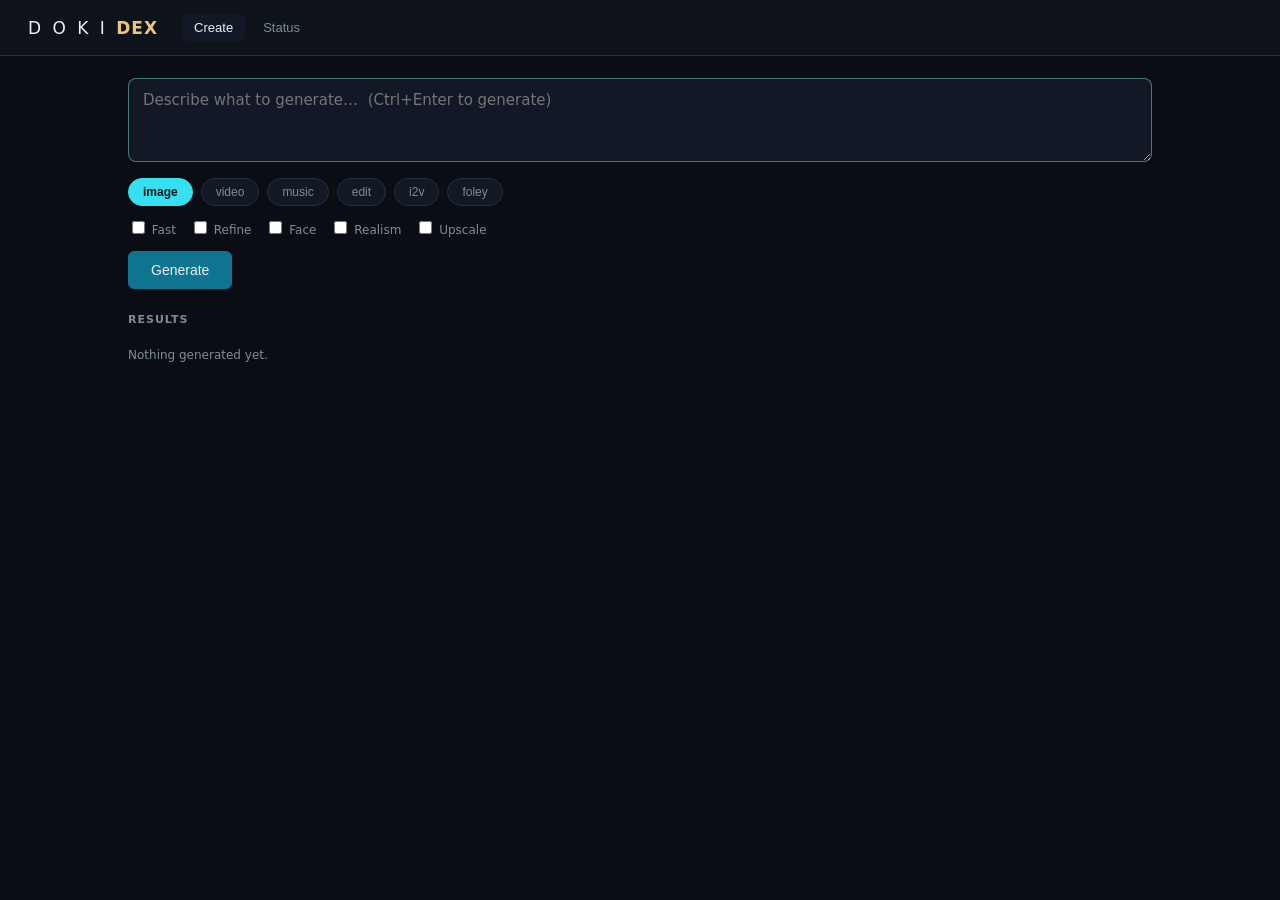
==== control/DokiDex.Web/wwwroot/index.html @ 045ffc01 "feat(web): P1b — live generation via SwarmUI GenerateText2ImageWS The web host now drives SwarmUI's " ====
<!doctype html>
<html lang="en">
<head>
  <meta charset="utf-8" />
  <meta name="viewport" content="width=device-width, initial-scale=1" />
  <title>DokiDex Studio</title>
  <style>
    :root {
      --bg:#0A0E14; --surface:#0D121B; --surface2:#121826; --surface3:#1B2433; --border:#243140;
      --text:#E6EEF6; --dim:#7E8C99; --cyan:#35E0F0; --gold:#E8C77A; --danger:#FF6B6B;
    }
    * { box-sizing:border-box; }
    body { margin:0; background:var(--bg); color:var(--text); font-family:"Segoe UI Variable Display","Segoe UI",system-ui,sans-serif; }
    header { display:flex; align-items:center; gap:18px; padding:14px 28px; border-bottom:1px solid var(--border); background:var(--surface); position:sticky; top:0; z-index:5; }
    .brand { font-weight:300; letter-spacing:3px; font-size:17px; }
    .brand b { color:var(--gold); font-weight:600; letter-spacing:1px; }
    nav { display:flex; gap:6px; margin-left:6px; }
    nav button { background:none; border:0; color:var(--dim); font-size:13px; padding:6px 12px; cursor:pointer; border-radius:5px; }
    nav button.on { color:var(--text); background:var(--surface2); }
    .gpu-pill { margin-left:auto; font-family:"Cascadia Mono",Consolas,monospace; font-size:11px; color:var(--dim); }
    .gpu-pill b { color:var(--cyan); }
    main { padding:22px 28px; max-width:1080px; margin:0 auto; }
    .banner { background:#1a1606; border:1px solid #5a4a16; color:var(--gold); border-radius:8px; padding:12px 14px; margin-bottom:18px; display:flex; align-items:center; gap:14px; font-size:13px; }
    .banner button { margin-left:auto; }
    textarea { width:100%; min-height:84px; resize:vertical; background:var(--surface2); color:var(--text); border:1px solid var(--border); border-radius:8px; padding:12px 14px; font-size:15px; font-family:inherit; }
    textarea:focus { outline:none; border-color:#80E8C77A; }
    .pills { display:flex; gap:8px; flex-wrap:wrap; margin:12px 0; }
    .pill { background:var(--surface2); border:1px solid var(--border); color:var(--dim); border-radius:999px; padding:6px 14px; font-size:12px; cursor:pointer; }
    .pill.on { color:#06121a; background:var(--cyan); border-color:var(--cyan); font-weight:600; }
    .mods { display:flex; gap:14px; flex-wrap:wrap; margin:8px 0 14px; color:var(--dim); font-size:12px; }
    .mods label { cursor:pointer; user-select:none; }
    .row { display:flex; align-items:center; gap:12px; }
    button.primary { background:#0E7490; color:var(--text); border:1px solid #0E7490; border-radius:6px; padding:10px 22px; font-size:14px; cursor:pointer; }
    button.primary:hover { background:#1190b0; }
    button.ghost { background:var(--surface2); color:var(--text); border:1px solid var(--border); border-radius:6px; padding:8px 14px; font-size:13px; cursor:pointer; }
    .hint { color:var(--dim); font-size:12px; }
    h2 { font-size:11px; letter-spacing:1px; color:var(--dim); font-weight:600; text-transform:uppercase; margin:24px 0 10px; }
    .grid { display:grid; grid-template-columns:repeat(auto-fill,minmax(220px,1fr)); gap:14px; }
    .card { background:var(--surface2); border:1px solid var(--border); border-radius:10px; overflow:hidden; }
    .card .media { aspect-ratio:1; background:var(--bg); display:flex; align-items:center; justify-content:center; }
    .card .media img, .card .media video { width:100%; height:100%; object-fit:contain; }
    .card .body { padding:10px 12px; }
    .card .p { font-size:12px; color:var(--text); overflow:hidden; text-overflow:ellipsis; display:-webkit-box; -webkit-line-clamp:2; -webkit-box-orient:vertical; }
    .card .s { font-size:11px; font-family:"Cascadia Mono",Consolas,monospace; margin-top:6px; }
    .s.running { color:var(--cyan); } .s.failed { color:var(--danger); } .s.queued { color:var(--dim); } .s.done { color:var(--gold); }
    .spinner { width:22px; height:22px; border:2px solid var(--border); border-top-color:var(--cyan); border-radius:50%; animation:spin 0.9s linear infinite; }
    @keyframes spin { to { transform:rotate(360deg); } }
    .pbar { height:3px; background:var(--bg); } .pbar > div { height:100%; background:var(--cyan); transition:width .3s; }
    .xbtn { background:none; border:1px solid var(--border); color:var(--dim); border-radius:4px; font-size:10px; padding:2px 8px; cursor:pointer; }
    .xbtn:hover { color:var(--danger); border-color:var(--danger); }
    /* status view */
    .scards { display:grid; grid-template-columns:repeat(auto-fill,minmax(240px,1fr)); gap:12px; }
    .scard { background:var(--surface2); border:1px solid var(--border); border-radius:8px; padding:12px 14px; }
    .dot { width:8px; height:8px; border-radius:50%; display:inline-block; margin-right:7px; }
    .ok{background:var(--cyan)} .warn{background:var(--gold)} .off{background:#3a4452} .bad{background:var(--danger)}
    .modes{display:flex;gap:10px;flex-wrap:wrap;margin-bottom:8px}
    .mode{background:var(--surface2);border:1px solid var(--border);border-radius:6px;color:var(--dim);padding:10px 16px;cursor:pointer;min-width:120px;text-align:left}
    .mode.active{border-left:2px solid var(--cyan);color:var(--text);background:var(--surface)}
    .mode small{display:block;color:var(--dim);font-size:10px;margin-top:2px}
  </style>
</head>
<body>
  <header>
    <span class="brand">D O K I <b>DEX</b></span>
    <nav>
      <button id="nav-create" class="on" onclick="setView('create')">Create</button>
      <button id="nav-status" onclick="setView('status')">Status</button>
    </nav>
    <span id="gpuPill" class="gpu-pill"></span>
  </header>
  <main>
    <section id="view-create">
      <div id="guard"></div>
      <textarea id="prompt" placeholder="Describe what to generate…  (Ctrl+Enter to generate)"></textarea>
      <div class="pills" id="kinds"></div>
      <div class="mods" id="mods"></div>
      <div class="row">
        <button class="primary" id="genBtn" onclick="generate()">Generate</button>
        <span class="hint" id="genHint"></span>
      </div>
      <h2>Results</h2>
      <div class="grid" id="results"><p class="hint">Nothing generated yet.</p></div>
    </section>
    <section id="view-status" style="display:none">
      <div class="modes" id="modes"></div>
      <div id="statusBody"></div>
    </section>
  </main>
  <script>
    const $ = (h) => { const d=document.createElement('div'); d.innerHTML=h; return d.firstElementChild; };
    const esc = (s) => (s||'').replace(/[&<>"]/g, c => ({'&':'&amp;','<':'&lt;','>':'&gt;','"':'&quot;'}[c]));
    const KINDS = ['image','video','music','edit','i2v','foley'];
    const MODS = [['fast','Fast'],['refine','Refine'],['face','Face'],['realism','Realism'],['upscale','Upscale']];
    const VIDEO = new Set(['video','i2v','foley']);
    let state = { view:'create', kind:'image', mods:{}, mediaActive:false };

    function setView(v){ state.view=v;
      document.getElementById('view-create').style.display = v==='create'?'':'none';
      document.getElementById('view-status').style.display = v==='status'?'':'none';
      document.getElementById('nav-create').className = v==='create'?'on':'';
      document.getElementById('nav-status').className = v==='status'?'on':'';
    }
    function renderControls(){
      const k = document.getElementById('kinds'); k.innerHTML='';
      KINDS.forEach(kind => { const b=$(`<button class="pill ${state.kind===kind?'on':''}">${kind}</button>`); b.onclick=()=>{state.kind=kind; renderControls();}; k.appendChild(b); });
      const m = document.getElementById('mods'); m.innerHTML='';
      MODS.forEach(([id,label]) => { const l=$(`<label><input type="checkbox" ${state.mods[id]?'checked':''}/> ${label}</label>`); l.querySelector('input').onchange=(e)=>state.mods[id]=e.target.checked; m.appendChild(l); });
    }
    async function generate(){
      const prompt = document.getElementById('prompt').value.trim();
      const hint = document.getElementById('genHint');
      if(!prompt){ hint.textContent='enter a prompt first'; return; }
      hint.textContent='submitting…';
      try {
        const body = Object.assign({ prompt, kind:state.kind }, state.mods);
        const r = await fetch('/api/generate', { method:'POST', headers:{'Content-Type':'application/json'}, body:JSON.stringify(body) });
        if(!r.ok){ const e=await r.json().catch(()=>({})); hint.textContent = 'error: '+(e.error||r.status); return; }
        hint.textContent=''; pollJobs();
      } catch(e){ hint.textContent='request failed'; }
    }
    function mediaEl(j){
      if(!j.mediaUrl) return '<div class="spinner"></div>';
      if(j.kind==='music') return `<audio controls src="${j.mediaUrl}" style="width:90%"></audio>`;
      if(VIDEO.has(j.kind)) return `<video controls src="${j.mediaUrl}"></video>`;
      return `<img src="${j.mediaUrl}" alt=""/>`;
    }
    async function cancelJob(id){ try{ await fetch('/api/jobs/'+id+'/cancel',{method:'POST'}); }catch{} pollJobs(); }
    function jobCard(j){
      const pct = Math.round((j.progress||0)*100);
      let inner;
      if (j.status==='done') inner = mediaEl(j);
      else if (j.status==='failed') inner = '<span style="color:var(--danger);font-size:26px">!</span>';
      else if (j.status==='running' && j.preview) inner = `<img src="${j.preview}" alt=""/>`;
      else inner = '<div class="spinner"></div>';
      const bar = j.status==='running' ? `<div class="pbar"><div style="width:${pct}%"></div></div>` : '';
      const cancel = (j.status==='running'||j.status==='queued') ? `<button class="xbtn" onclick="cancelJob('${j.id}')">cancel</button>` : '';
      const sub = j.status==='failed' ? esc(j.message||'failed') : (j.status==='running' ? pct+'%' : j.status);
      return `<div class="card"><div class="media">${inner}</div>${bar}<div class="body">
        <div class="p">${esc(j.prompt)}</div>
        <div class="row" style="justify-content:space-between"><span class="s ${j.status}">${j.kind} · ${esc(sub)}</span>${cancel}</div></div></div>`;
    }
    async function pollJobs(){
      try {
        const jobs = await (await fetch('/api/jobs')).json();
        const g = document.getElementById('results');
        if(!jobs.length){ g.innerHTML='<p class="hint">Nothing generated yet.</p>'; return; }
        g.innerHTML=''; jobs.forEach(j => g.appendChild($(jobCard(j))));
      } catch(e){}
    }
    function renderGuard(){
      const el = document.getElementById('guard');
      if(state.mediaActive){ el.innerHTML=''; return; }
      el.innerHTML='';
      const b = $(`<div class="banner"><span>The GPU isn't in MEDIA mode — generation needs it.</span><button class="ghost">Switch to MEDIA</button></div>`);
      b.querySelector('button').onclick = async()=>{ await fetch('/api/mode/media',{method:'POST'}); };
      el.appendChild(b);
    }
    function svcCard(s){
      const cls = !s.installed?'off':(s.running&&s.healthy?'ok':(s.running?'warn':'off'));
      const st = !s.installed?'not installed':(s.running?(s.healthy?'healthy':'starting…'):'stopped');
      const meta=[s.port?':'+s.port:null, s.vramGb?s.vramGb+' GB':null, s.model].filter(Boolean).join(' · ');
      return `<div class="scard"><div class="row" style="justify-content:space-between"><span><span class="dot ${cls}"></span>${esc(s.name)}</span><span class="hint">${st}</span></div><div class="hint" style="margin-top:5px;font-family:monospace">${esc(meta||s.desc||'')}</div></div>`;
    }
    async function pollStatus(){
      try {
        const r = await fetch('/api/status');
        const pill = document.getElementById('gpuPill');
        if(r.status===503){ state.mediaActive=false; renderGuard(); pill.textContent=''; document.getElementById('statusBody').innerHTML='<p class="hint">DokiDex home not found.</p>'; return; }
        const doc = await r.json(); const gpu=doc.gpu||{}; const active=gpu.activeGroup||'none';
        state.mediaActive = active==='media'; renderGuard();
        pill.innerHTML = `GPU <b>${active.toUpperCase()}</b> · ${Math.round((gpu.usedMB||0)/1024)}/${Math.round((gpu.totalMB||0)/1024)} GB`;
        // status view
        const modes=document.getElementById('modes'); modes.innerHTML='';
        [['agent','chat + code'],['coexist','+ autocomplete'],['media','image + video']].forEach(([m,sub])=>{
          const on = active===m || (m==='agent'&&active==='llm');
          const b=$(`<button class="mode ${on?'active':''}"><span>${m.toUpperCase()}</span><small>${sub}</small></button>`);
          b.onclick=()=>fetch('/api/mode/'+m,{method:'POST'}); modes.appendChild(b);
        });
        const body=document.getElementById('statusBody'); body.innerHTML='';
        const llm=(doc.services||[]).filter(s=>s.group!=='media'), media=(doc.services||[]).filter(s=>s.group==='media');
        if(llm.length){ body.appendChild($('<h2>LLM group</h2>')); const g=$('<div class="scards"></div>'); llm.forEach(s=>g.appendChild($(svcCard(s)))); body.appendChild(g); }
        if(media.length){ body.appendChild($('<h2>Media group</h2>')); const g=$('<div class="scards"></div>'); media.forEach(s=>g.appendChild($(svcCard(s)))); body.appendChild(g); }
      } catch(e){}
    }
    document.getElementById('prompt').addEventListener('keydown', e => { if(e.key==='Enter'&&(e.ctrlKey||e.metaKey)){ e.preventDefault(); generate(); } });
    renderControls(); document.getElementById('prompt').focus();
    pollStatus(); setInterval(pollStatus, 2000);
    pollJobs(); setInterval(pollJobs, 1500);
  </script>
</body>
</html>
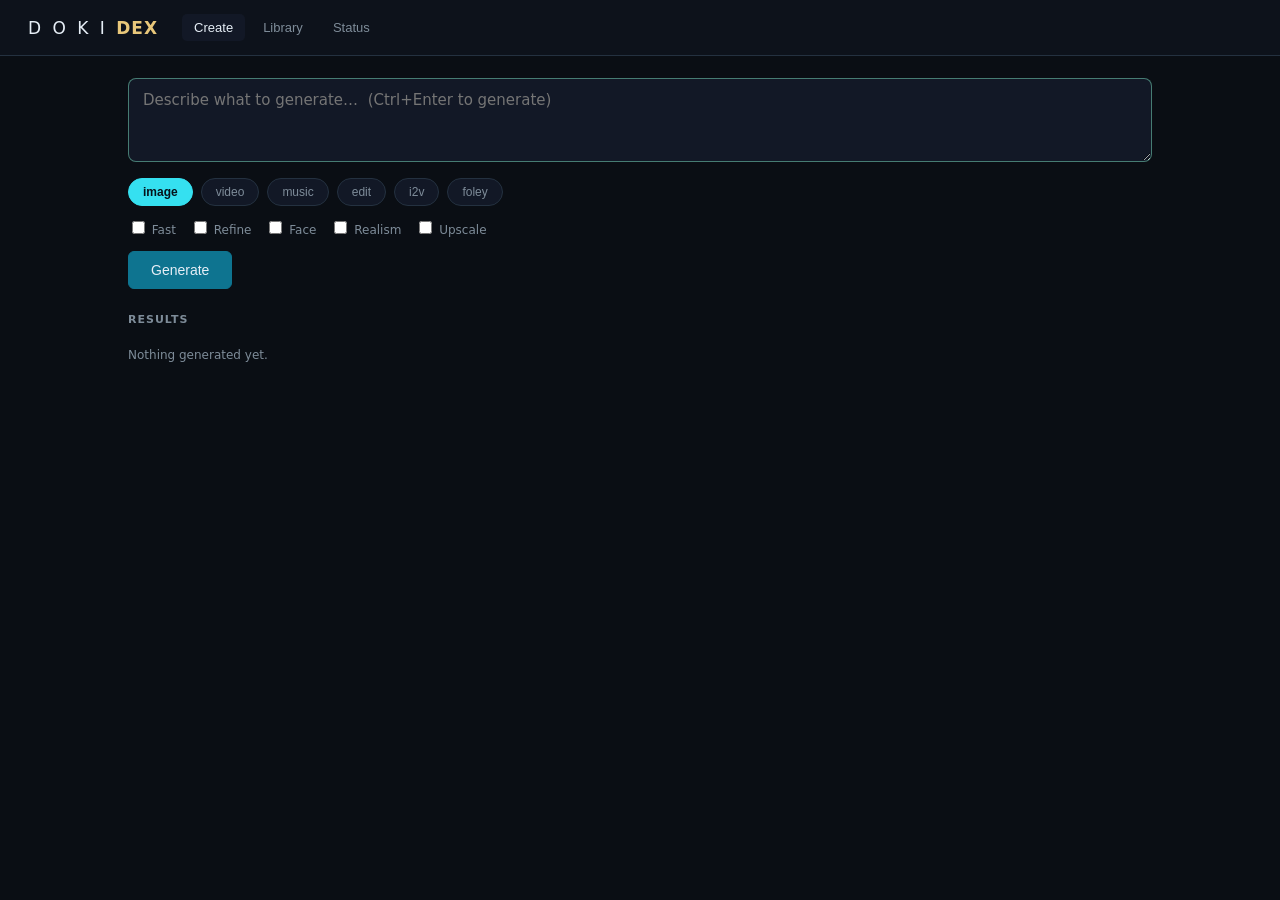
==== commit 7244ca40: "feat(web): P2 — persistent library + gallery GalleryService scans the app-owned output folder (DokiS" ====
--- a/control/DokiDex.Web/wwwroot/index.html
+++ b/control/DokiDex.Web/wwwroot/index.html
@@ -64,6 +64,7 @@
     <span class="brand">D O K I <b>DEX</b></span>
     <nav>
       <button id="nav-create" class="on" onclick="setView('create')">Create</button>
+      <button id="nav-library" onclick="setView('library')">Library</button>
       <button id="nav-status" onclick="setView('status')">Status</button>
     </nav>
     <span id="gpuPill" class="gpu-pill"></span>
@@ -85,6 +86,10 @@
       <div class="modes" id="modes"></div>
       <div id="statusBody"></div>
     </section>
+    <section id="view-library" style="display:none">
+      <h2>Library</h2>
+      <div class="grid" id="library"><p class="hint">Loading…</p></div>
+    </section>
   </main>
   <script>
     const $ = (h) => { const d=document.createElement('div'); d.innerHTML=h; return d.firstElementChild; };
@@ -95,10 +100,11 @@
     let state = { view:'create', kind:'image', mods:{}, mediaActive:false };
 
     function setView(v){ state.view=v;
-      document.getElementById('view-create').style.display = v==='create'?'':'none';
-      document.getElementById('view-status').style.display = v==='status'?'':'none';
-      document.getElementById('nav-create').className = v==='create'?'on':'';
-      document.getElementById('nav-status').className = v==='status'?'on':'';
+      for (const x of ['create','status','library']) {
+        document.getElementById('view-'+x).style.display = v===x?'':'none';
+        document.getElementById('nav-'+x).className = v===x?'on':'';
+      }
+      if (v==='library') loadLibrary();
     }
     function renderControls(){
       const k = document.getElementById('kinds'); k.innerHTML='';
@@ -147,6 +153,26 @@
         g.innerHTML=''; jobs.forEach(j => g.appendChild($(jobCard(j))));
       } catch(e){}
     }
+    function libCard(it){
+      const m = it.kind==='music' ? `<audio controls src="${it.mediaUrl}" style="width:90%"></audio>`
+        : (VIDEO.has(it.kind) ? `<video controls src="${it.mediaUrl}"></video>` : `<img src="${it.mediaUrl}" alt=""/>`);
+      const p = esc(it.prompt) || '<span class="hint">(no prompt)</span>';
+      return `<div class="card"><div class="media">${m}</div><div class="body"><div class="p">${p}</div>
+        <div class="row" style="justify-content:space-between;margin-top:6px"><span class="s done">${it.kind}</span><span>
+        <button class="xbtn" onclick="remixItem('${encodeURIComponent(it.prompt)}','${it.kind}')">remix</button>
+        <a class="xbtn" href="${it.mediaUrl}" download style="text-decoration:none">save</a>
+        <button class="xbtn" onclick="delItem('${encodeURIComponent(it.name)}')">del</button></span></div></div></div>`;
+    }
+    async function loadLibrary(){
+      try {
+        const items = await (await fetch('/api/gallery')).json();
+        const g = document.getElementById('library');
+        g.innerHTML = items.length ? '' : '<p class="hint">No saved generations yet.</p>';
+        items.forEach(it => g.appendChild($(libCard(it))));
+      } catch(e){ document.getElementById('library').innerHTML='<p class="err">could not load the library</p>'; }
+    }
+    async function delItem(name){ try{ await fetch('/api/gallery/'+name,{method:'DELETE'}); }catch{} loadLibrary(); }
+    function remixItem(p,kind){ document.getElementById('prompt').value = decodeURIComponent(p); state.kind = kind; renderControls(); setView('create'); document.getElementById('prompt').focus(); }
     function renderGuard(){
       const el = document.getElementById('guard');
       if(state.mediaActive){ el.innerHTML=''; return; }
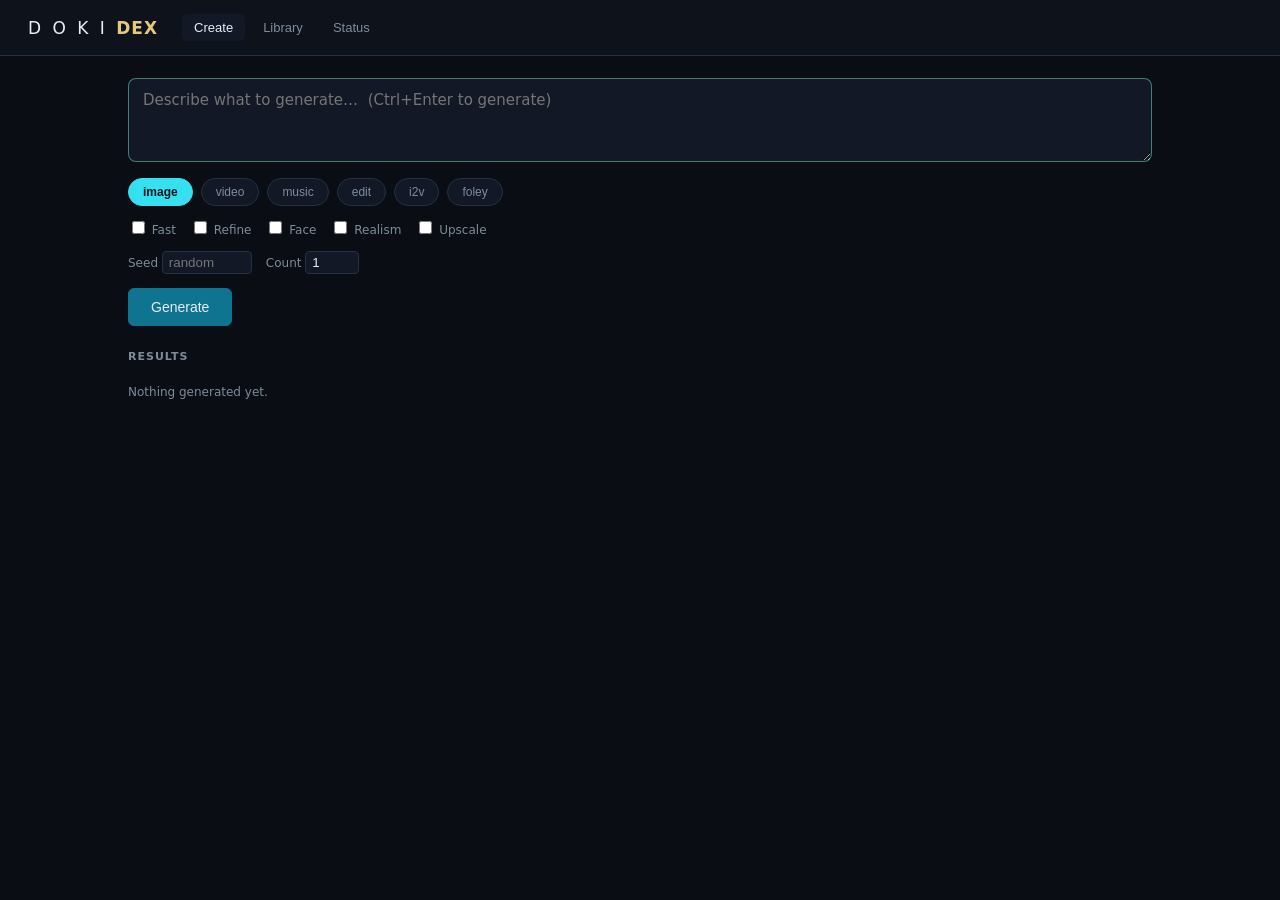
==== commit 8d1cd748: "feat(gen): P4 — seed / count / strength recipe knobs (+ rerun) Threaded seed (reproducibility/rerun)" ====
--- a/control/DokiDex.Web/wwwroot/index.html
+++ b/control/DokiDex.Web/wwwroot/index.html
@@ -48,6 +48,7 @@
     .pbar { height:3px; background:var(--bg); } .pbar > div { height:100%; background:var(--cyan); transition:width .3s; }
     .xbtn { background:none; border:1px solid var(--border); color:var(--dim); border-radius:4px; font-size:10px; padding:2px 8px; cursor:pointer; }
     .xbtn:hover { color:var(--danger); border-color:var(--danger); }
+    .kin { width:90px; background:var(--surface2); border:1px solid var(--border); color:var(--text); border-radius:4px; padding:3px 6px; }
     /* status view */
     .scards { display:grid; grid-template-columns:repeat(auto-fill,minmax(240px,1fr)); gap:12px; }
     .scard { background:var(--surface2); border:1px solid var(--border); border-radius:8px; padding:12px 14px; }
@@ -75,6 +76,10 @@
       <textarea id="prompt" placeholder="Describe what to generate…  (Ctrl+Enter to generate)"></textarea>
       <div class="pills" id="kinds"></div>
       <div class="mods" id="mods"></div>
+      <div class="mods">
+        <label>Seed <input id="seed" type="number" placeholder="random" class="kin"></label>
+        <label>Count <input id="count" type="number" value="1" min="1" max="9" class="kin" style="width:54px"></label>
+      </div>
       <div class="row">
         <button class="primary" id="genBtn" onclick="generate()">Generate</button>
         <span class="hint" id="genHint"></span>
@@ -118,7 +123,9 @@
       if(!prompt){ hint.textContent='enter a prompt first'; return; }
       hint.textContent='submitting…';
       try {
-        const body = Object.assign({ prompt, kind:state.kind }, state.mods);
+        const seedVal = document.getElementById('seed').value.trim();
+        const body = Object.assign({ prompt, kind:state.kind, count: parseInt(document.getElementById('count').value)||1 }, state.mods);
+        if (seedVal!=='') body.seed = parseInt(seedVal);
         const r = await fetch('/api/generate', { method:'POST', headers:{'Content-Type':'application/json'}, body:JSON.stringify(body) });
         if(!r.ok){ const e=await r.json().catch(()=>({})); hint.textContent = 'error: '+(e.error||r.status); return; }
         hint.textContent=''; pollJobs();
@@ -131,6 +138,7 @@
       return `<img src="${j.mediaUrl}" alt=""/>`;
     }
     async function cancelJob(id){ try{ await fetch('/api/jobs/'+id+'/cancel',{method:'POST'}); }catch{} pollJobs(); }
+    async function rerunJob(p,kind){ try{ await fetch('/api/generate',{method:'POST',headers:{'Content-Type':'application/json'},body:JSON.stringify({prompt:decodeURIComponent(p),kind})}); }catch{} pollJobs(); }
     function jobCard(j){
       const pct = Math.round((j.progress||0)*100);
       let inner;
@@ -140,10 +148,11 @@
       else inner = '<div class="spinner"></div>';
       const bar = j.status==='running' ? `<div class="pbar"><div style="width:${pct}%"></div></div>` : '';
       const cancel = (j.status==='running'||j.status==='queued') ? `<button class="xbtn" onclick="cancelJob('${j.id}')">cancel</button>` : '';
+      const rerun = j.status==='done' ? `<button class="xbtn" onclick="rerunJob('${encodeURIComponent(j.prompt)}','${j.kind}')">↻ rerun</button>` : '';
       const sub = j.status==='failed' ? esc(j.message||'failed') : (j.status==='running' ? pct+'%' : j.status);
       return `<div class="card"><div class="media">${inner}</div>${bar}<div class="body">
         <div class="p">${esc(j.prompt)}</div>
-        <div class="row" style="justify-content:space-between"><span class="s ${j.status}">${j.kind} · ${esc(sub)}</span>${cancel}</div></div></div>`;
+        <div class="row" style="justify-content:space-between"><span class="s ${j.status}">${j.kind} · ${esc(sub)}</span><span>${rerun}${cancel}</span></div></div></div>`;
     }
     async function pollJobs(){
       try {
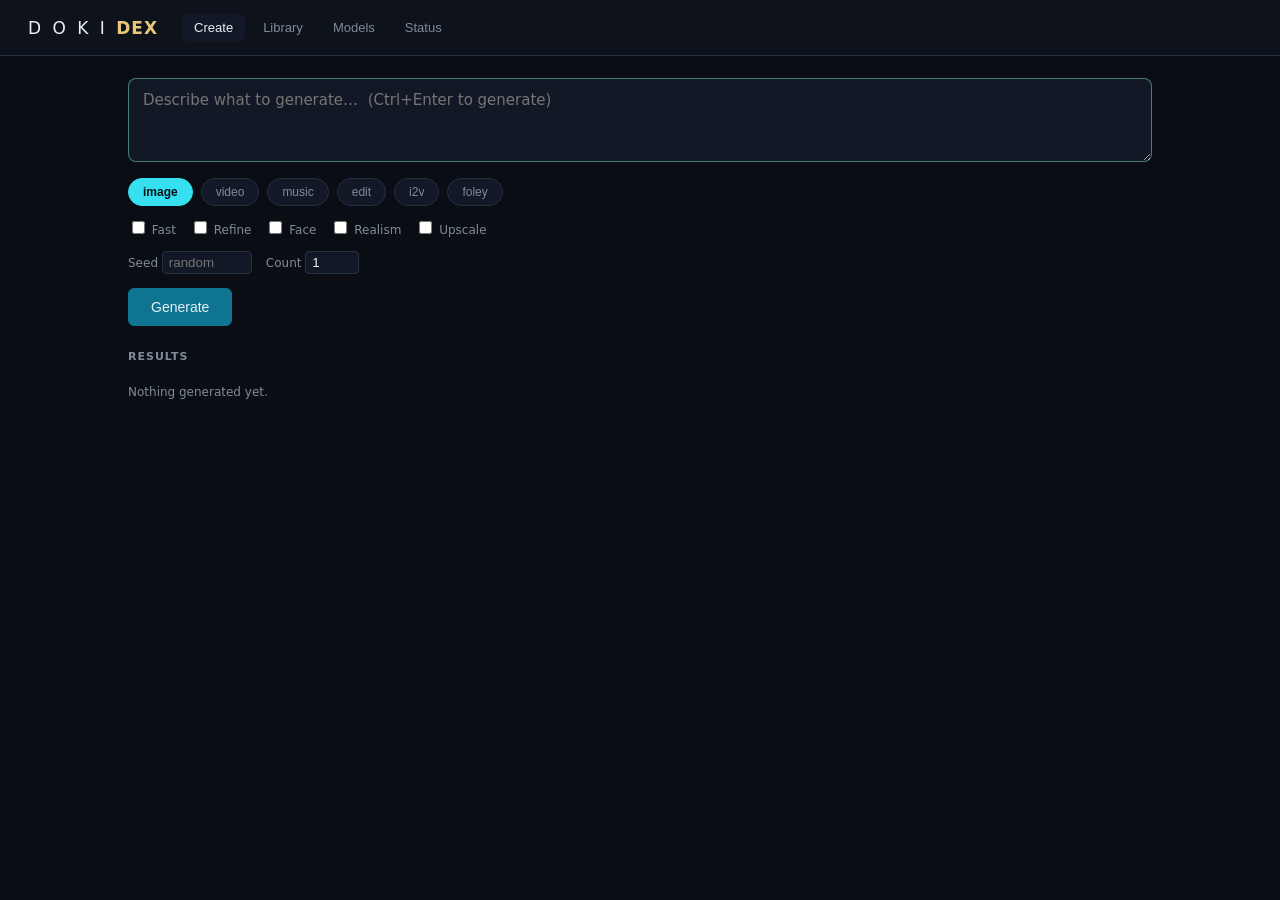
==== commit eb2f94ef: "feat(web): P3 — model manager (capability catalog + install/delete) media-assets/model-catalog.json:" ====
--- a/control/DokiDex.Web/wwwroot/index.html
+++ b/control/DokiDex.Web/wwwroot/index.html
@@ -66,6 +66,7 @@
     <nav>
       <button id="nav-create" class="on" onclick="setView('create')">Create</button>
       <button id="nav-library" onclick="setView('library')">Library</button>
+      <button id="nav-models" onclick="setView('models')">Models</button>
       <button id="nav-status" onclick="setView('status')">Status</button>
     </nav>
     <span id="gpuPill" class="gpu-pill"></span>
@@ -95,6 +96,9 @@
       <h2>Library</h2>
       <div class="grid" id="library"><p class="hint">Loading…</p></div>
     </section>
+    <section id="view-models" style="display:none">
+      <div id="models"><p class="hint">Loading…</p></div>
+    </section>
   </main>
   <script>
     const $ = (h) => { const d=document.createElement('div'); d.innerHTML=h; return d.firstElementChild; };
@@ -105,11 +109,12 @@
     let state = { view:'create', kind:'image', mods:{}, mediaActive:false };
 
     function setView(v){ state.view=v;
-      for (const x of ['create','status','library']) {
+      for (const x of ['create','status','library','models']) {
         document.getElementById('view-'+x).style.display = v===x?'':'none';
         document.getElementById('nav-'+x).className = v===x?'on':'';
       }
       if (v==='library') loadLibrary();
+      if (v==='models') loadModels();
     }
     function renderControls(){
       const k = document.getElementById('kinds'); k.innerHTML='';
@@ -121,6 +126,12 @@
       const prompt = document.getElementById('prompt').value.trim();
       const hint = document.getElementById('genHint');
       if(!prompt){ hint.textContent='enter a prompt first'; return; }
+      if(!state.mediaActive){
+        if(!confirm("The GPU isn't in MEDIA mode. Switch now (this stops the running LLM) and generate?")) return;
+        hint.textContent='switching to MEDIA…';
+        try{ await fetch('/api/mode/media',{method:'POST'}); }catch{}
+        if(!await waitForMedia(90)){ hint.textContent='still switching to MEDIA — click Generate again in a moment'; return; }
+      }
       hint.textContent='submitting…';
       try {
         const seedVal = document.getElementById('seed').value.trim();
@@ -137,6 +148,7 @@
       if(VIDEO.has(j.kind)) return `<video controls src="${j.mediaUrl}"></video>`;
       return `<img src="${j.mediaUrl}" alt=""/>`;
     }
+    function waitForMedia(maxSec){ return new Promise(res=>{ let n=0; const t=setInterval(()=>{ if(state.mediaActive){clearInterval(t);res(true);} else if(++n>=maxSec){clearInterval(t);res(false);} },1000); }); }
     async function cancelJob(id){ try{ await fetch('/api/jobs/'+id+'/cancel',{method:'POST'}); }catch{} pollJobs(); }
     async function rerunJob(p,kind){ try{ await fetch('/api/generate',{method:'POST',headers:{'Content-Type':'application/json'},body:JSON.stringify({prompt:decodeURIComponent(p),kind})}); }catch{} pollJobs(); }
     function jobCard(j){
@@ -182,6 +194,33 @@
     }
     async function delItem(name){ try{ await fetch('/api/gallery/'+name,{method:'DELETE'}); }catch{} loadLibrary(); }
     function remixItem(p,kind){ document.getElementById('prompt').value = decodeURIComponent(p); state.kind = kind; renderControls(); setView('create'); document.getElementById('prompt').focus(); }
+    let modelsTimer=null;
+    function modelRow(m){
+      const status = m.installed ? '<span class="s done">installed</span>'
+        : m.downloading ? `<span class="s running">downloading ${Math.round(m.progress*100)}%</span>`
+        : m.error ? `<span class="s failed">failed: ${esc(m.error)}</span>`
+        : '<span class="hint">not installed</span>';
+      const btn = m.installed ? `<button class="xbtn" onclick="delModel('${m.id}')">remove</button>`
+        : m.downloading ? '' : `<button class="xbtn" onclick="installModel('${m.id}')">install</button>`;
+      return `<div class="scard"><div class="row" style="justify-content:space-between"><span>${esc(m.name)}${m.isDefault?' <span class="hint">· default</span>':''}</span>${btn}</div>
+        <div class="hint" style="margin-top:5px;font-family:monospace">~${m.sizeGb} GB · ${m.tier} · ${status}</div></div>`;
+    }
+    async function loadModels(){
+      try {
+        const models = await (await fetch('/api/models')).json();
+        const el = document.getElementById('models'); el.innerHTML='';
+        for (const c of [...new Set(models.map(m=>m.capability))]) {
+          el.appendChild($(`<h2>${c}</h2>`));
+          const g=$('<div class="scards"></div>');
+          models.filter(m=>m.capability===c).forEach(m=>g.appendChild($(modelRow(m))));
+          el.appendChild(g);
+        }
+        if (models.some(m=>m.downloading) && state.view==='models' && !modelsTimer)
+          modelsTimer = setTimeout(()=>{ modelsTimer=null; loadModels(); }, 2000);
+      } catch(e){ document.getElementById('models').innerHTML='<p class="err">could not load models</p>'; }
+    }
+    async function installModel(id){ try{ await fetch('/api/models/'+id+'/install',{method:'POST'}); }catch{} loadModels(); }
+    async function delModel(id){ if(!confirm('Remove this model file?')) return; try{ await fetch('/api/models/'+id,{method:'DELETE'}); }catch{} loadModels(); }
     function renderGuard(){
       const el = document.getElementById('guard');
       if(state.mediaActive){ el.innerHTML=''; return; }
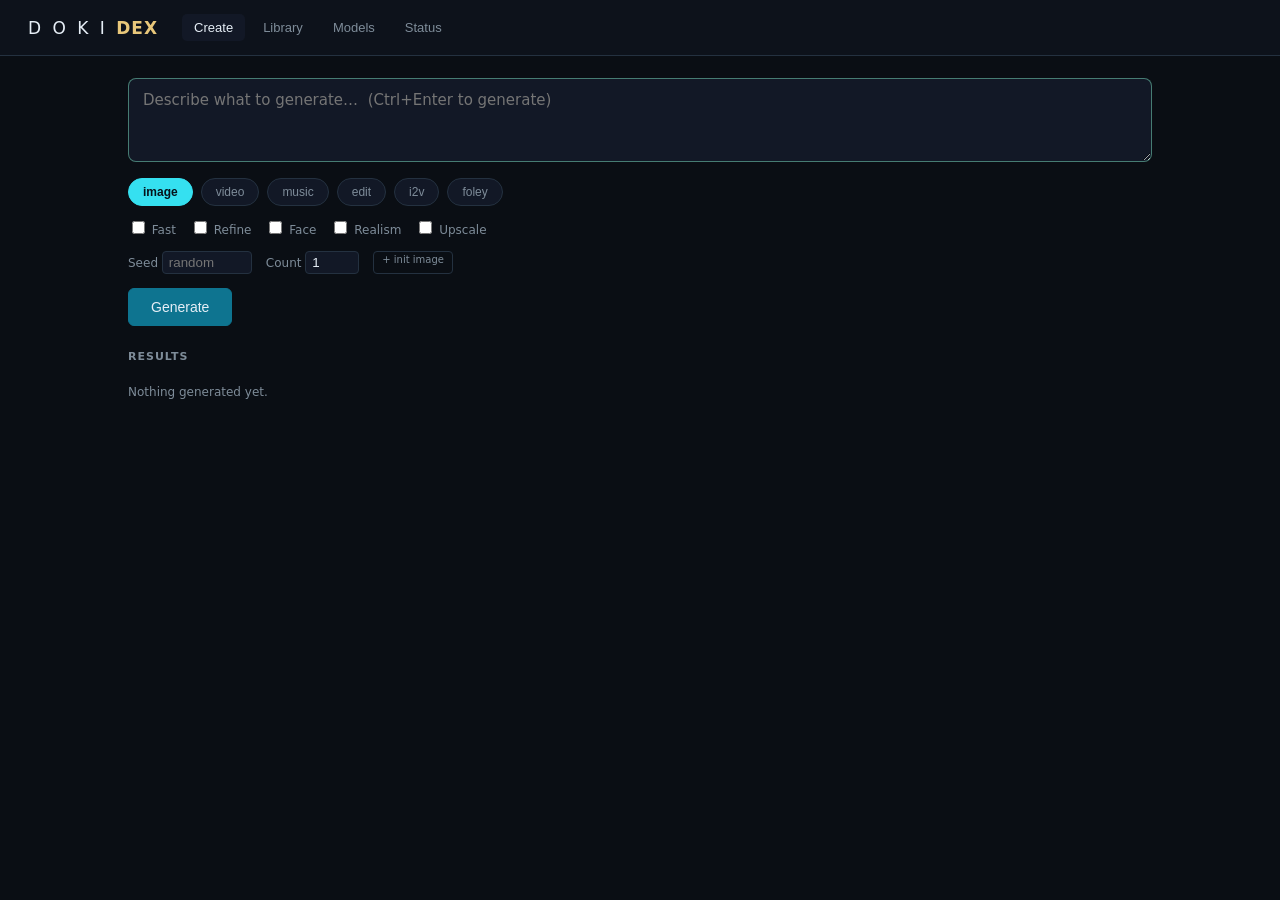
==== commit d8b4e49c: "feat(web): P5 start — init-image upload (edit / i2v / img2img foundation) The composer accepts an in" ====
--- a/control/DokiDex.Web/wwwroot/index.html
+++ b/control/DokiDex.Web/wwwroot/index.html
@@ -80,6 +80,8 @@
       <div class="mods">
         <label>Seed <input id="seed" type="number" placeholder="random" class="kin"></label>
         <label>Count <input id="count" type="number" value="1" min="1" max="9" class="kin" style="width:54px"></label>
+        <label class="xbtn" style="cursor:pointer">+ init image<input id="initfile" type="file" accept="image/*" style="display:none"></label>
+        <span id="initname" class="hint" style="cursor:pointer"></span>
       </div>
       <div class="row">
         <button class="primary" id="genBtn" onclick="generate()">Generate</button>
@@ -106,7 +108,7 @@
     const KINDS = ['image','video','music','edit','i2v','foley'];
     const MODS = [['fast','Fast'],['refine','Refine'],['face','Face'],['realism','Realism'],['upscale','Upscale']];
     const VIDEO = new Set(['video','i2v','foley']);
-    let state = { view:'create', kind:'image', mods:{}, mediaActive:false };
+    let state = { view:'create', kind:'image', mods:{}, mediaActive:false, initImage:null };
 
     function setView(v){ state.view=v;
       for (const x of ['create','status','library','models']) {
@@ -137,6 +139,7 @@
         const seedVal = document.getElementById('seed').value.trim();
         const body = Object.assign({ prompt, kind:state.kind, count: parseInt(document.getElementById('count').value)||1 }, state.mods);
         if (seedVal!=='') body.seed = parseInt(seedVal);
+        if (state.initImage) body.initImage = state.initImage;
         const r = await fetch('/api/generate', { method:'POST', headers:{'Content-Type':'application/json'}, body:JSON.stringify(body) });
         if(!r.ok){ const e=await r.json().catch(()=>({})); hint.textContent = 'error: '+(e.error||r.status); return; }
         hint.textContent=''; pollJobs();
@@ -257,6 +260,12 @@
       } catch(e){}
     }
     document.getElementById('prompt').addEventListener('keydown', e => { if(e.key==='Enter'&&(e.ctrlKey||e.metaKey)){ e.preventDefault(); generate(); } });
+    document.getElementById('initfile').addEventListener('change', e => {
+      const f = e.target.files[0]; const nm = document.getElementById('initname');
+      if(!f){ state.initImage=null; nm.textContent=''; return; }
+      const rd = new FileReader(); rd.onload = () => { state.initImage = rd.result; nm.textContent = f.name + '  ✕'; }; rd.readAsDataURL(f);
+    });
+    document.getElementById('initname').addEventListener('click', () => { state.initImage=null; document.getElementById('initfile').value=''; document.getElementById('initname').textContent=''; });
     renderControls(); document.getElementById('prompt').focus();
     pollStatus(); setInterval(pollStatus, 2000);
     pollJobs(); setInterval(pollJobs, 1500);
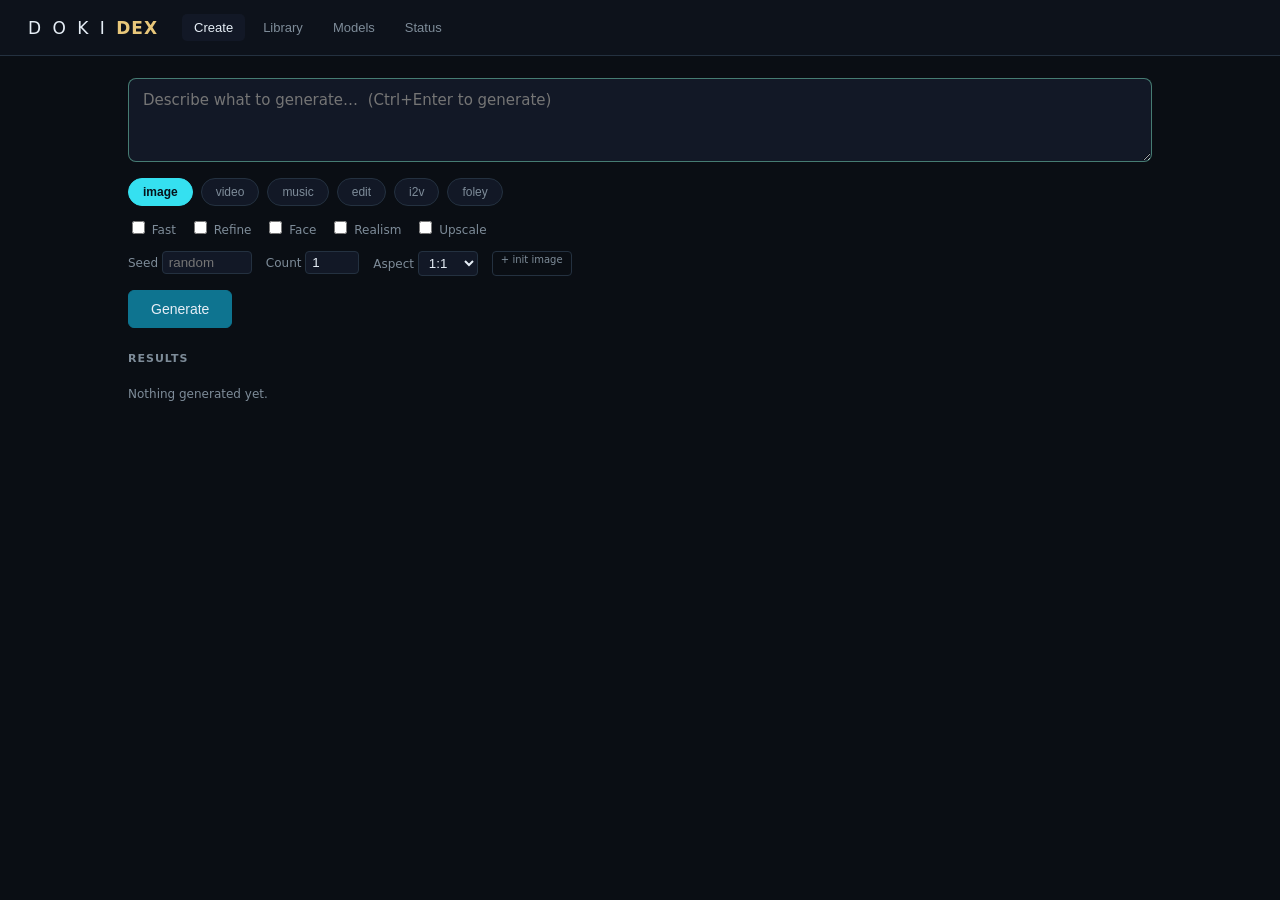
==== commit 4dfdc7c9: "Studio: aspect-ratio presets (16:9 / 9:16 / 4:3 / 3:4 / 1:1) Composer gets an aspect <select> that r" ====
--- a/control/DokiDex.Web/wwwroot/index.html
+++ b/control/DokiDex.Web/wwwroot/index.html
@@ -80,8 +80,17 @@
       <div class="mods">
         <label>Seed <input id="seed" type="number" placeholder="random" class="kin"></label>
         <label>Count <input id="count" type="number" value="1" min="1" max="9" class="kin" style="width:54px"></label>
+        <label>Aspect <select id="aspect" class="kin" style="width:auto"><option value="">1:1</option><option>16:9</option><option>9:16</option><option>4:3</option><option>3:4</option></select></label>
         <label class="xbtn" style="cursor:pointer">+ init image<input id="initfile" type="file" accept="image/*" style="display:none"></label>
         <span id="initname" class="hint" style="cursor:pointer"></span>
+      </div>
+      <div id="maskbox" style="display:none;margin:4px 0 12px">
+        <div class="hint" style="margin-bottom:4px">Edit canvas — paint the area to change, then Generate:</div>
+        <div style="position:relative;display:inline-block;border:1px solid var(--border);border-radius:6px;overflow:hidden">
+          <img id="maskimg" style="display:block;max-width:512px"/>
+          <canvas id="maskcanvas" style="position:absolute;left:0;top:0;cursor:crosshair;opacity:0.5"></canvas>
+        </div>
+        <div style="margin-top:4px"><button class="xbtn" onclick="clearMask()">clear mask</button></div>
       </div>
       <div class="row">
         <button class="primary" id="genBtn" onclick="generate()">Generate</button>
@@ -123,7 +132,20 @@
       KINDS.forEach(kind => { const b=$(`<button class="pill ${state.kind===kind?'on':''}">${kind}</button>`); b.onclick=()=>{state.kind=kind; renderControls();}; k.appendChild(b); });
       const m = document.getElementById('mods'); m.innerHTML='';
       MODS.forEach(([id,label]) => { const l=$(`<label><input type="checkbox" ${state.mods[id]?'checked':''}/> ${label}</label>`); l.querySelector('input').onchange=(e)=>state.mods[id]=e.target.checked; m.appendChild(l); });
-    }
+      updateMaskBox();
+    }
+    let _maskDrawn=false, _maskDrawing=false;
+    function updateMaskBox(){
+      const show = state.kind==='edit' && !!state.initImage;
+      document.getElementById('maskbox').style.display = show ? '' : 'none';
+      if (show) setupMask();
+    }
+    function setupMask(){
+      const img=document.getElementById('maskimg'), cv=document.getElementById('maskcanvas');
+      img.onload = () => { cv.width=img.clientWidth; cv.height=img.clientHeight; clearMask(); };
+      if (img.src !== state.initImage) img.src = state.initImage; else if (img.complete) { cv.width=img.clientWidth; cv.height=img.clientHeight; }
+    }
+    function clearMask(){ const cv=document.getElementById('maskcanvas'); const x=cv.getContext('2d'); x.fillStyle='#000'; x.fillRect(0,0,cv.width,cv.height); _maskDrawn=false; }
     async function generate(){
       const prompt = document.getElementById('prompt').value.trim();
       const hint = document.getElementById('genHint');
@@ -139,7 +161,9 @@
         const seedVal = document.getElementById('seed').value.trim();
         const body = Object.assign({ prompt, kind:state.kind, count: parseInt(document.getElementById('count').value)||1 }, state.mods);
         if (seedVal!=='') body.seed = parseInt(seedVal);
+        const asp = document.getElementById('aspect').value; if (asp) body.aspect = asp;
         if (state.initImage) body.initImage = state.initImage;
+        if (state.kind==='edit' && state.initImage && _maskDrawn) body.maskImage = document.getElementById('maskcanvas').toDataURL('image/png');
         const r = await fetch('/api/generate', { method:'POST', headers:{'Content-Type':'application/json'}, body:JSON.stringify(body) });
         if(!r.ok){ const e=await r.json().catch(()=>({})); hint.textContent = 'error: '+(e.error||r.status); return; }
         hint.textContent=''; pollJobs();
@@ -262,10 +286,18 @@
     document.getElementById('prompt').addEventListener('keydown', e => { if(e.key==='Enter'&&(e.ctrlKey||e.metaKey)){ e.preventDefault(); generate(); } });
     document.getElementById('initfile').addEventListener('change', e => {
       const f = e.target.files[0]; const nm = document.getElementById('initname');
-      if(!f){ state.initImage=null; nm.textContent=''; return; }
-      const rd = new FileReader(); rd.onload = () => { state.initImage = rd.result; nm.textContent = f.name + '  ✕'; }; rd.readAsDataURL(f);
+      if(!f){ state.initImage=null; nm.textContent=''; updateMaskBox(); return; }
+      const rd = new FileReader(); rd.onload = () => { state.initImage = rd.result; nm.textContent = f.name + '  ✕'; updateMaskBox(); }; rd.readAsDataURL(f);
     });
-    document.getElementById('initname').addEventListener('click', () => { state.initImage=null; document.getElementById('initfile').value=''; document.getElementById('initname').textContent=''; });
+    document.getElementById('initname').addEventListener('click', () => { state.initImage=null; document.getElementById('initfile').value=''; document.getElementById('initname').textContent=''; updateMaskBox(); });
+    (function(){
+      const cv = document.getElementById('maskcanvas');
+      const at = e => { const r=cv.getBoundingClientRect(); return [e.clientX-r.left, e.clientY-r.top]; };
+      const dot = (x,y) => { const c=cv.getContext('2d'); c.fillStyle='#fff'; c.beginPath(); c.arc(x,y,14,0,7); c.fill(); _maskDrawn=true; };
+      cv.addEventListener('mousedown', e => { _maskDrawing=true; const [x,y]=at(e); dot(x,y); });
+      cv.addEventListener('mousemove', e => { if(_maskDrawing){ const [x,y]=at(e); dot(x,y); } });
+      window.addEventListener('mouseup', () => { _maskDrawing=false; });
+    })();
     renderControls(); document.getElementById('prompt').focus();
     pollStatus(); setInterval(pollStatus, 2000);
     pollJobs(); setInterval(pollJobs, 1500);
